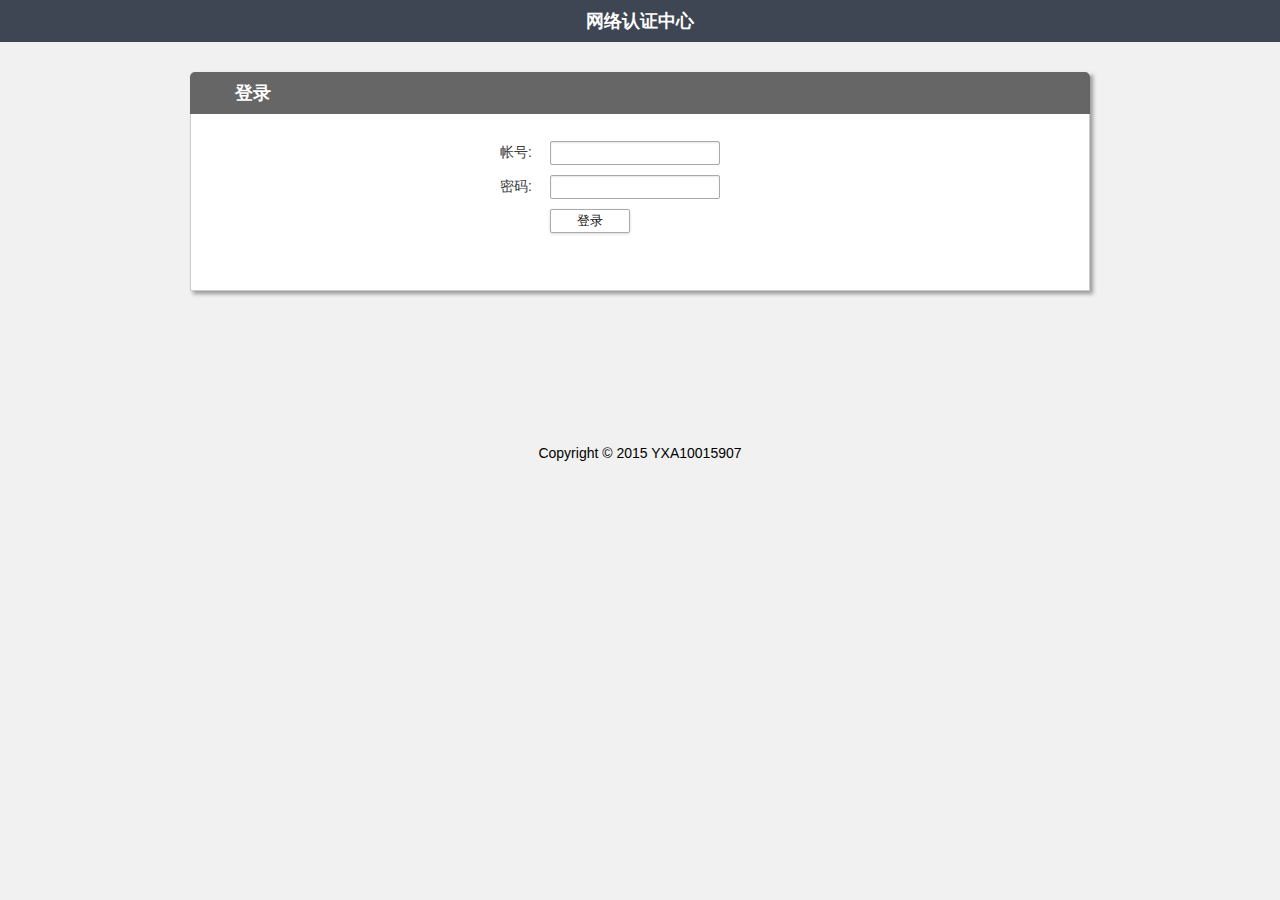
==== websrv/root/www/webui/login.html @ 5fe66b91 "change authcloud" ====
<!DOCTYPE html>
<html lang="en">
<head>
<meta http-equiv="content-type" content="text/html;charset=utf-8">
<meta name="apple-mobile-web-app-capable" content="yes" />
<meta name="apple-mobile-web-app-status-bar-style" content="black-translucent" /> 
<meta name="viewport" content="width=device-width, minimum-scale=1.0, maximum-scale=1.0" />
<title>Web UI</title>
<link href="static/css/normal_ws.css" rel="stylesheet">
<link href="static/css/scard.css" rel="stylesheet">
<script src="static/js/jquery-1.11.1.min.js" type="text/javascript"></script>
<script src="static/js/scard.js" type="text/javascript"></script>
<script type="text/javascript">
var g_redirect="http://www.baidu.com";
$(function() {
	var obj = {}
	obj.now = new Date().getTime();
	var params = window.location.search;
	$("#login").on("click", login_action);
	$.post(
		"/authopt" + params,
		obj,
		function(d) {
			if (d.wx == 1) {
				$(".wx,.wx-sms").show();
			}
			if (d.sms == 1) {
				$(".sms,.wx-sms").show();
			}
		},
		"json"
	);
});

function login_action() {
	var params = window.location.search,
		username = $("#username").val(),
		password = $("#password").val();
	var sarr = window.location.search.substring(1).split("&");
	var obj = {}
	for (var i = 0; i < sarr.length; i++) {
		var tokens = sarr[i].split("=");
		if (tokens.length == 2) {
			obj[tokens[0]] = tokens[1];
		}
	}
	
	if (!(obj.hasOwnProperty("mac") && obj.hasOwnProperty("ip"))) {
		alert("非法参数！尝试重新加载！");
		return;
	}
	
	var mac = obj.mac;
	var ip = obj.ip;
	
	var mac_reg = /^[0-9a-f]{2}:[0-9a-f]{2}:[0-9a-f]{2}:[0-9a-f]{2}:[0-9a-f]{2}:[0-9a-f]{2}$/;
	var ip_reg = /^[1-9]{1,3}\.[0-9]{1,3}\.[0-9]{1,3}\.[0-9]{1,3}$/
	if (!(mac_reg.test(mac) && ip_reg.test(ip))) {
		alert("非法参数！尝试重新加载！");
		return;
	}

	if (username == "" || password == "") {
		alert("请输入帐号或密码！");
		return;
	}

	if (password.length < 4) {
		alert("密码错误！");
		return;
	}
	
	$.post(
		"/cloudlogin" + params,
		{
			username: username,
			password: password,
			mac: mac, 
			ip: ip
		},
		function(d) {
			if (d.status == 0) {
				window.location.href = "http://www.baidu.com";
			} else {
				alert("登录失败！" + (d.data ? d.data : ""));
			}
		},
		"json"
	)
}

function weixin_login_action(d) {
	Wechat_GotoRedirect(d.AppID, d.Extend, d.TimeStamp, d.Sign, d.ShopID, d.AuthUrl, d.Mac, d.SSID, d.BSSID); 
}

function call_weixin() {
	var params = window.location.search;
	var obj = {};
	obj.now = new Date().getTime();
	$.post(
		"/wxlogin2info" + params,
		obj,
		weixin_login_action,
		"json"
	);
}
</script>
<script type="text/javascript" src="http://wifi.weixin.qq.com/resources/js/wechatticket/wechatutil.js"></script>
</head>

<body>
<header class="p-header" id="p-header">
	<div class="title">网络认证中心</div> 
</header>
<div class="big">
	<!-- Basic  -->
	<section id="ugw-basic" class="shadow">
		<div class="page-header">
			<h1>登录</h1>
		</div>
		<div class="row-fluid">
			<ul style="width: 280px; margin: 0 auto;">
				<li>
					<label>
						<span style="min-width: 46px;">帐号:</span>
						<input id="username" type="text" />
					</label>
				</li>
				<li>
					<label>
						<span style="min-width: 46px;">密码:</span>
						<input id="password" type="password" />
					</label>
				</li>
				<li>
					<span style="min-width: 46px;"></span>
					<input id="login" style="width:80px;cursor:pointer;" type="button" value="登录" />
				</li>
				<li class="auth">
					<label>
						<p class="wx-sms">其它登录方式:</p>
						<p class="wx"><a href="javascript:;" onclick="call_weixin()">微信认证</a></p>
						<p class="sms"><a href="javascript:;" onclick="showRecharge()">短信认证</a></p>
					</label>
				</li>
			</ul>
		</div>
	</section>
</div>
<footer class="footer">
	<div class="container">
		<p>Copyright © 2015 YXA10015907</p>
	</div>
</footer>
</body>
</html>
---- websrv/root/www/webui/static/css/normal_ws.css ----
* {
	margin: 0;
	padding: 0;
}
body{
	margin: 0px;
	padding: 0;
	background: #F1F1F1;
    font: 14px/160% arial,"Hiragino Sans GB","Microsoft Yahei","微软雅黑","宋体",Tahoma,Arial,Helvetica,STHeiti;
}
h1 {
	font-size: 18px;
}
.big {
	width: auto;
	height: auto;
	padding:0 15px;
	max-width: 900px;
	margin: 0 auto;
	min-height: 320px;
}
section {
	clear: left;
	margin: 30px auto 0 auto;
}
section.shadow{
	-moz-box-shadow: 3px 3px 4px #999;
    -webkit-box-shadow: 3px 3px 4px #999;
    box-shadow: 3px 3px 4px #999;
    -ms-filter: "progid:DXImageTransform.Microsoft.Shadow(Strength=4, Direction=135, Color='#999999')";
    filter: progid:DXImageTransform.Microsoft.Shadow(Strength=4, Direction=135, Color='#999999');
}
section #ugw-controls {
	-moz-box-shadow: none;
    -webkit-box-shadow: none;
    box-shadow: none;
    -ms-filter: none;
    filter: none;
}
section span {
	display: inline-block;
	min-width: 120px;
	text-align: left;
	color: #3c3c3c;
}
section .page-header {
	width: 100%;
	height: 42px;
	line-height: 42px;
	background: #666;
	color: #FFF;
	text-align: left;
	-moz-border-radius: 5px 5px 0 0;
    -webkit-border-radius: 5px 5px 0 0;
    border-radius: 5px 5px 0 0;
}
section .page-header h1 {
	padding-left:5%;
	color: #fff;
}
section .row-fluid {
	background: #FFF;
	border: 1px solid #CCC;
	border-top: none;
	padding: 15px 3%;
}
td {
    color: #333333;
    font-size: 100%;
}
ul {
	margin: 0;
	padding: 2px;
}

li {
    list-style: none;
	margin: 10px 0;
}

.btn {
	background-color: rgb(221,221,221);
	border: solid 1px gray;
    cursor: pointer;
}

.btn:active { top:1px; }

.tabs>li{
    margin-top: 2px;
    margin-left: 4px;
}

select,
textarea,
input[type=text],
input[type=password],
input[type=button],
input[type=submit] {
    border: 1px solid #AAA;
    -o-border-radius: 2px;
    -ms-border-radius: 2px;
    -moz-border-radius: 2px;
    -khtml-border-radius: 2px;
    -webkit-border-radius: 2px;
    border-radius: 2px;
    -o-box-shadow: inset 0 1px 3px rgba(0,0,0,0.1), 0 1px 0px rgba(255,255,255,0.2);
    -ms-box-shadow: inset 0 1px 3px rgba(0,0,0,0.1), 0 1px 0px rgba(255,255,255,0.2);
    -moz-box-shadow: inset 0 1px 3px rgba(0,0,0,0.1), 0 1px 0px rgba(255,255,255,0.2);
    -webkit-box-shadow: inset 0 1px 3px rgba(0,0,0,0.1), 0 1px 0px rgba(255,255,255,0.2);
    box-shadow: inset 0 1px 2px rgba(0,0,0,0.1), 0 1px 0px rgba(255,255,255,0.2);
    font-family: Arial, sans-serif;
    font-size: 13px;
    line-height: 14px;
    padding: 4px;
}
input[type=button],
input[type=submit] {
	border-color: #AAA;
	box-shadow: 0px 1px 0px transparent inset, 0px 1px 3px rgba(0, 0, 0, 0.15);
	color: #111;
	text-shadow: 0px 1px 0px #FFF;
	background: none repeat scroll 0% 0% #FFF;
}

input[type=button]:hover,
input[type=submit]:hover {
    background-color: #F2F2F2;
	background-image: -o-linear-gradient(center top , #FFF, #F2F2F2);
    background-image: -ms-linear-gradient(center top , #FFF, #F2F2F2);
    background-image: -moz-linear-gradient(center top , #FFF, #F2F2F2);
    background-image: -webkit-linear-gradient(center top , #FFF, #F2F2F2);
    background-image: linear-gradient(center top , #FFF, #F2F2F2);
    border-color: #888;
    box-shadow: 0px 1px 3px rgba(0, 0, 0, 0.3);
}

input[type=button]:active,
input[type=submit]:active {
    background-color: #EAEAEA;
    background-image: -o-linear-gradient(top, #FAFAFA, #EAEAEA);
    background-image: -ms-linear-gradient(top, #FAFAFA, #EAEAEA);
    background-image: -moz-linear-gradient(top, #FAFAFA, #EAEAEA);
	background-image: -webkit-gradient(linear, left top, left bottom, from(#FAFAFA), to(#EAEAEA));
    background-image: -webkit-linear-gradient(top, #FAFAFA, #EAEAEA);
    background-image: linear-gradient(top, #FAFAFA, #EAEAEA);
    -moz-box-shadow: inset 0 1px 3px rgba(0,0,0,0.3), 0 1px 0px rgba(255,255,255,0.2);
    -webkit-box-shadow: inset 0 1px 3px rgba(0,0,0,0.3), 0 1px 0px rgba(255,255,255,0.2);
    box-shadow: inset 0 1px 2px rgba(0,0,0,0.3), 0 1px 0px rgba(255,255,255,0.2);
}

section p.bottom span {
	padding: 0 5px 0 0;
	min-width: 0;
}

.footer {
    clear: left;
    margin: 50px auto 10px;
    text-align: center;
}
.footer a {
	color: #0066ff;
	text-decoration: none;
}
.row-fluid input {
	width: 170px;
}
.row-fluid select {
	width: 180px;
}
#ugw-controls input {
	min-width: 72px;
	height: 30px;
}
header.p-header {
	height: 42px;
	line-height: 42px;
	background: #3E4654 none repeat scroll 0% 0%;
	position: relative;
}
header.p-header .title {
    margin: 0px 60px;
    height: 42px;
    font: bold 18px/42px "microsoft yahei";
    color: #FFF;
    text-align: center;
    white-space: nowrap;
    overflow: hidden;
    text-overflow: ellipsis;
}
section p.bottom span.tipSpan {
	display: inline-block;
	color: #F00;
	font-size: 13px;
	padding-left: 20px;
}
.auth {
	padding-top:20px;
}
.auth p {
	line-height: 30px;
}
.wx-sms,
.wx,
.sms {
	display: none;
}
---- websrv/root/www/webui/static/css/scard.css ----
input {
	box-sizing: border-box;
}
/* ������֤ */
#maskgray{
	display:none;
	width:100%;
	height: 100%;
	position: fixed;
	top:0;
	left:0;
	background:#000;
	filter:alpha(opacity=20);
	-moz-opacity:0.2;
	-khtml-opacity: 0.2;
	opacity: 0.2;
	z-index:99999;
}
#sms{
	display:none;
	width:310px;
	height:220px;
	position:fixed;
	margin-left:-155px;
	margin-top:-110px;
	background:#FFF;
	top:50%;
	left:50%;
	border:1px solid #ddd;
	z-index:99999;
}
#sms .sms-top{
	background:#f7f7f7;
	height:40px;
	position:relative;
}
#sms .sms-top h2{
	margin:0;
	padding:0 0 0 10px;
	font-size:14px;
	font-weight:bold;
	line-height:40px;
}
#sms .sms-top a.sms-close {
	position:absolute;
	top:10px;
	right:10px;
	cursor:pointer;
	display: inline-block;
	width: 18px;
	height: 18px;
	overflow: hidden;
}
#sms .sms-top a.sms-close:hover::before, #sms .sms-top a.sms-close:hover::after {
  background: #333;
}
#sms .sms-top a.sms-close::before, #sms .sms-top a.sms-close::after {
  content: '';
  position: absolute;
  height: 2px;
  width: 100%;
  top: 50%;
  left: 0;
  margin-top: -1px;
  background: #999;
}
#sms .sms-top a.sms-close::before {
  -webkit-transform: rotate(45deg);
  -moz-transform: rotate(45deg);
  -ms-transform: rotate(45deg);
  -o-transform: rotate(45deg);
  transform: rotate(45deg);
}
#sms .sms-top a.sms-close::after {
  -webkit-transform: rotate(-45deg);
  -moz-transform: rotate(-45deg);
  -ms-transform: rotate(-45deg);
  -o-transform: rotate(-45deg);
  transform: rotate(-45deg);
}
.sms-main{
	padding:6px 12px 12px;
}
.sms-main .smswarn{
	height:20px;
	line-height:20px;
	font-size:13px;
	margin:0;
	padding:0 0 3px 0;
	color:#F00;
}
#smsPhone{
	box-sizing: border-box;
	border: 1px solid #ddd;
	width: 100%;
	height: 34px;
	line-height: 20px;
	padding: 7px;
	outline: none;
	margin-bottom: 12px;
	font-size: 16px;
}
#smsCaptcha{
	box-sizing: border-box;
	border:1px solid #ddd;
	width:140px;
	height:34px;
	line-height:20px;
	padding:7px;
	outline:none;
	margin-bottom:12px;
	font-size: 16px;
}
#smsGetcap{
	border:1px solid #ddd;
	height:34px;
	line-height:20px;
	width:130px;
	text-align:center;
	float:right;
	outline:none;
	color:#666666;
}
.getshover{
	background:#f1f1f1;
	transition: background .5s;
	-moz-transition: background .5s;	/* Firefox 4 */
	-webkit-transition: background .5s;	/* Safari �� Chrome */
	-o-transition: background .5s;
}
.getshover:hover{
	background:#ddd;
}
#smsGetcap.getsuccess{
	color:#999;
	border:1px solid #f1f1f1;
	background:#f7f7f7;
}
#smsSubmit{
	border:1px solid #ddd;
	padding:0 40px;
	height:34px;
	outline:none;
	color:#666666;
	background:#f1f1f1;
	transition: background .5s;
	-moz-transition: background .5s;	/* Firefox 4 */
	-webkit-transition: background .5s;	/* Safari �� Chrome */
	-o-transition: background .5s;
}
#smsSubmit:hover{
	background:#ddd;
}
p#get_warn{
	display:none;
	background:#fff2f2;
	border:1px solid #ff8080;
	padding-left:6px;
	line-height:16px;
	float:right;
	width:154px;
	font-size:12px;
	color:#6b6b6b;
	overflow:hidden;
	min-height:32px;
}
p#get_success{
	display:none;
	background:#ecfed6;
	border:1px solid #61ae00;
	padding-left:6px;
	line-height:16px;
	float:right;
	width:154px;
	font-size:12px;
	color:#6b6b6b;
	overflow:hidden;
	min-height:32px;
}
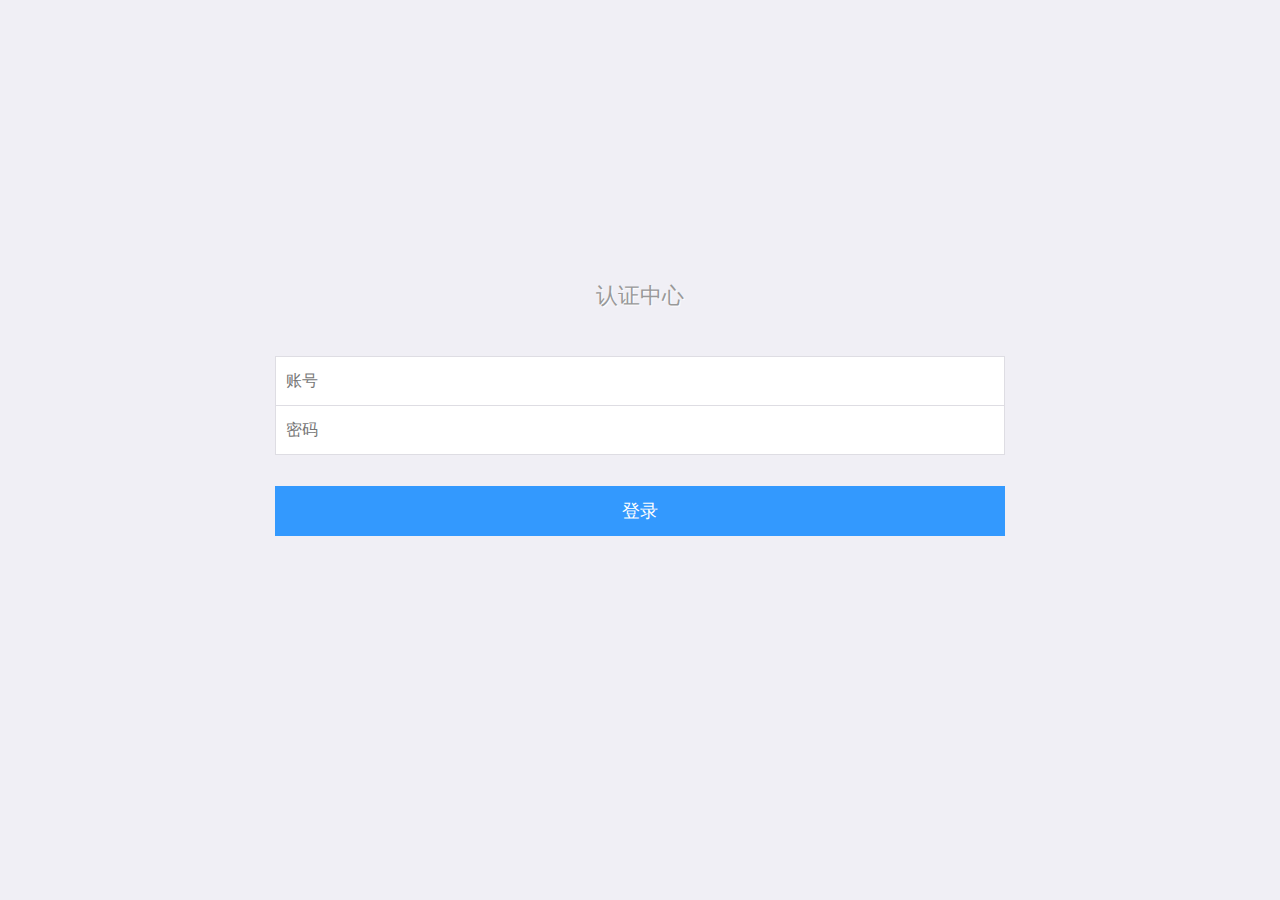
==== commit 5462493f: "mod login" ====
--- a/websrv/root/www/webui/login.html
+++ b/websrv/root/www/webui/login.html
@@ -1,156 +1,94 @@
-<!DOCTYPE html>
-<html lang="en">
+<!doctype html>
+<html>
 <head>
-<meta http-equiv="content-type" content="text/html;charset=utf-8">
-<meta name="apple-mobile-web-app-capable" content="yes" />
-<meta name="apple-mobile-web-app-status-bar-style" content="black-translucent" /> 
-<meta name="viewport" content="width=device-width, minimum-scale=1.0, maximum-scale=1.0" />
-<title>Web UI</title>
-<link href="static/css/normal_ws.css" rel="stylesheet">
-<link href="static/css/scard.css" rel="stylesheet">
+<meta charset="utf-8">
+<meta http-equiv="X-UA-Compatible" content="IE=edge">
+<title>认证中心</title>
+<meta name="viewport" content="width=device-width, initial-scale=1.0, maximum-scale=1.0, user-scalable=no">
+<meta name="apple-mobile-web-app-capable" content="yes">
+<meta name="apple-mobile-web-app-status-bar-style" content="black">
+<meta name="format-detection" content="telephone=no">
+<link href="static/css/index.css" rel="stylesheet">
 <script src="static/js/jquery-1.11.1.min.js" type="text/javascript"></script>
-<script src="static/js/scard.js" type="text/javascript"></script>
-<script type="text/javascript">
+<script src="static/js/index.js" type="text/javascript"></script>
+<script>
 var g_redirect="http://www.baidu.com";
 $(function() {
 	var obj = {}
 	obj.now = new Date().getTime();
 	var params = window.location.search;
-	$("#login").on("click", login_action);
 	$.post(
 		"/authopt" + params,
 		obj,
 		function(d) {
 			if (d.wx == 1) {
-				$(".wx,.wx-sms").show();
+				$(".auth .weixin,.font").show();
 			}
 			if (d.sms == 1) {
-				$(".sms,.wx-sms").show();
+				$(".auth .sms,.font").show();
 			}
 		},
 		"json"
 	);
 });
-
-function login_action() {
-	var params = window.location.search,
-		username = $("#username").val(),
-		password = $("#password").val();
-	var sarr = window.location.search.substring(1).split("&");
-	var obj = {}
-	for (var i = 0; i < sarr.length; i++) {
-		var tokens = sarr[i].split("=");
-		if (tokens.length == 2) {
-			obj[tokens[0]] = tokens[1];
-		}
-	}
-	
-	if (!(obj.hasOwnProperty("mac") && obj.hasOwnProperty("ip"))) {
-		alert("非法参数！尝试重新加载！");
-		return;
-	}
-	
-	var mac = obj.mac;
-	var ip = obj.ip;
-	
-	var mac_reg = /^[0-9a-f]{2}:[0-9a-f]{2}:[0-9a-f]{2}:[0-9a-f]{2}:[0-9a-f]{2}:[0-9a-f]{2}$/;
-	var ip_reg = /^[1-9]{1,3}\.[0-9]{1,3}\.[0-9]{1,3}\.[0-9]{1,3}$/
-	if (!(mac_reg.test(mac) && ip_reg.test(ip))) {
-		alert("非法参数！尝试重新加载！");
-		return;
-	}
-
-	if (username == "" || password == "") {
-		alert("请输入帐号或密码！");
-		return;
-	}
-
-	if (password.length < 4) {
-		alert("密码错误！");
-		return;
-	}
-	
-	$.post(
-		"/cloudlogin" + params,
-		{
-			username: username,
-			password: password,
-			mac: mac, 
-			ip: ip
-		},
-		function(d) {
-			if (d.status == 0) {
-				window.location.href = "http://www.baidu.com";
-			} else {
-				alert("登录失败！" + (d.data ? d.data : ""));
-			}
-		},
-		"json"
-	)
-}
-
-function weixin_login_action(d) {
-	Wechat_GotoRedirect(d.AppID, d.Extend, d.TimeStamp, d.Sign, d.ShopID, d.AuthUrl, d.Mac, d.SSID, d.BSSID); 
-}
-
-function call_weixin() {
-	var params = window.location.search;
-	var obj = {};
-	obj.now = new Date().getTime();
-	$.post(
-		"/wxlogin2info" + params,
-		obj,
-		weixin_login_action,
-		"json"
-	);
-}
 </script>
-<script type="text/javascript" src="http://wifi.weixin.qq.com/resources/js/wechatticket/wechatutil.js"></script>
 </head>
 
 <body>
-<header class="p-header" id="p-header">
-	<div class="title">网络认证中心</div> 
-</header>
 <div class="big">
-	<!-- Basic  -->
-	<section id="ugw-basic" class="shadow">
-		<div class="page-header">
-			<h1>登录</h1>
+	<div class="big-m">
+		<div class="main">
+			<div class="top">
+				<p>认证中心</p>
+			</div>
+			
+			<div class="login">
+				<div class="text-input">
+					<div class="input">
+						<input id="web_user" type="text" placeholder="账号" />
+					</div>
+					<div class="input">
+						<input id="web_pwd" type="text" placeholder="密码" />	
+					</div>
+				</div>
+				<div class="web-confirm">
+					<div class="tips" style="height:28px;line-height:28px;font-size:14px;color:#f00"></div>
+				</div>
+				<div class="btn-input">
+					<input type="button" onclick="web_action();" value="登录" />
+				</div>
+			</div>
+			
+			<div class="a-login">
+				<div class="font clearfix">
+					<p class="left"><i></i></p>
+					<p class="mid">其它登录方式</p>
+					<p class="right"><i></i></p>
+				</div>
+				<div class="auth">
+					<a class="weixin" href="javascript:;" onclick="call_weixin();"></a>
+					<a class="sms" href="javascript:;" onclick="call_sms();"></a>
+				</div>
+			</div>
 		</div>
-		<div class="row-fluid">
-			<ul style="width: 280px; margin: 0 auto;">
-				<li>
-					<label>
-						<span style="min-width: 46px;">帐号:</span>
-						<input id="username" type="text" />
-					</label>
-				</li>
-				<li>
-					<label>
-						<span style="min-width: 46px;">密码:</span>
-						<input id="password" type="password" />
-					</label>
-				</li>
-				<li>
-					<span style="min-width: 46px;"></span>
-					<input id="login" style="width:80px;cursor:pointer;" type="button" value="登录" />
-				</li>
-				<li class="auth">
-					<label>
-						<p class="wx-sms">其它登录方式:</p>
-						<p class="wx"><a href="javascript:;" onclick="call_weixin()">微信认证</a></p>
-						<p class="sms"><a href="javascript:;" onclick="showRecharge()">短信认证</a></p>
-					</label>
-				</li>
-			</ul>
-		</div>
-	</section>
+	</div>
 </div>
-<footer class="footer">
-	<div class="container">
-		<p>Copyright © 2015 YXA10015907</p>
+
+<div class="mengban"></div>
+<div class="alertbox sms-confirm">
+    <div class="alert-title">短信认证</div>
+	<div class="tips"></div>
+    <div class="number">
+		<input id="sms_user" type="tel" placeholder="请输入手机号码" />
 	</div>
-</footer>
+    <div class="code">
+		<input id="sms_pwd" type="tel" placeholder="请输入验证码" />
+		<span id="sms_code" onclick="sms_code();">获取验证码</span>
+	</div>
+    <div class="btns">
+        <span class="cancle">取消</span>
+        <span onclick="sms_action();">确定</span>
+    </div>
+</div>
 </body>
 </html>
--- a/websrv/root/www/webui/static/css/index.css
+++ b/websrv/root/www/webui/static/css/index.css
@@ -0,0 +1,340 @@
+<style>
+* {
+	outline:none !important;
+	margin: 0;
+	padding: 0;
+}
+*:active {
+	outline:none !important;
+}
+a {
+	list-style: none;
+    text-decoration: none;
+    color: inherit;
+}
+a:hover,
+a:focus {
+	text-decoration: none;
+}
+
+.clearfix { 
+	*zoom: 1; 
+} 
+.clearfix:before, 
+.clearfix:after { 
+	display: table; 
+	line-height: 0; 
+	content: ""; 
+}
+.clearfix:after { 
+	clear: both; 
+}
+input[type="button"],
+input[type="text"],
+input[type="submit"],
+input[type="reset"] {
+	-webkit-appearance: none;
+	border-radius: 0;
+}
+html {
+	height: 100%;
+}
+body {
+    font-family: Microsoft YaHei,"微软雅黑",Helvitica,Verdana,Tohoma,Arial,san-serif;
+    background-color: #f0eff5;
+    font-size: 16px;
+	padding: 0;
+    margin: 0;
+	box-sizing: border-box;
+	height: 100%;
+}
+ul,li {
+    margin: 0;
+    padding: 0;
+    list-style: none;
+}
+
+.big {
+	max-width: 730px;
+	min-width: 290px;
+	padding: 0 15px;
+	height: 100%;
+	margin: 0 auto;
+	overflow: hidden;
+}
+.big-m {
+	width: 100%;
+	margin: auto;
+	position: relative;
+	height: 100%;
+}
+.main {
+	width: 100%;
+	height: 400px;
+	margin: 0;
+	padding: 0;
+	position: absolute;
+	top: 50%;
+	margin-top: -200px;
+}
+.main .top {
+	height: 84px;
+	line-height: 48px;
+	font-size: 22px;
+	text-align: center;
+	color: #999;
+}
+
+.main .top p {
+	color: #999;
+	text-shadow: 1px 1px 1px white;
+}
+
+.login {
+	width: 100%;
+	height: 180px;
+}
+.text-input {
+	width: 100%;
+	height: 102px;
+}
+.text-input .input {
+	width: 100%;
+	box-sizing: border-box;
+	margin: 0;
+	border: 1px solid #dedde3;
+}
+.text-input .input input {
+	border: none;
+	width: 100%;
+	margin: 0;
+	height: 48px;
+	padding: 12px 10px;
+	box-sizing: border-box;
+	font-size: 16px;
+	color: #000;
+}
+.text-input .input input:active,
+.text-input .input input:focus {
+	-moz-box-shadow: 0px 0px 2px 1px #158afd;
+	-webkit-box-shadow: 0px 0px 2px 1px #158afd; 
+	box-shadow: 0px 0px 2px 1px #158afd;
+	z-index: 9;
+	position: relative;
+}
+.text-input .input:last-child {
+	border-top: none;
+}
+.btn-input {
+	width: 100%;
+	height: 50px;
+	display: block;
+}
+.btn-input input {
+	border: none;
+	height: 50px;
+	width: 100%;
+	box-sizing: border-box;
+	cursor: pointer;
+	background: #3399fe;
+	color: #fff;
+	font-size: 18px;
+}
+.a-login .font {
+	color: #848484;
+	margin: 26px auto 20px;
+	position: relative;
+	line-height: 24px;
+	display: none;
+}
+.a-login .font p {
+	float: left;
+	text-align: center;
+	margin-top: 0;
+	margin-bottom: 0;
+}
+.a-login .font .left,
+.a-login .font .right {
+	margin-left: -60px;
+	width:50%;
+}
+.a-login .font .mid {
+	width: 120px;
+}
+.a-login .font .left i {
+	margin: 0px;
+	width: 100%;
+}
+.a-login .font .right i {
+	margin-left: 60px;
+	width: 100%
+}
+.a-login .font i {
+	display: block;
+	border-bottom: 1px solid #848484;
+	height: 12px;
+}
+
+.auth {
+	width: 100%;
+	text-align: center;
+	height: 42px;
+	overflow: hidden;
+}
+.auth a {
+	display: inline-block;
+	width: 42px;
+	height: 42px;
+	background: #ccc;
+	margin: 0 10px;
+}
+.auth a.weixin {
+	background: url("../img/weixin.png") no-repeat 0 0;
+	display: none;
+}
+.auth a.sms {
+	background: url("../img/sms.png") no-repeat 0 0;
+	display: none;
+}
+/* 弹框start */
+.mengban {
+    position: fixed;
+    top: 0;
+    left: 0;
+    width: 100%;
+    height: 100%;
+    background:#000;
+	filter:alpha(opacity=30);
+	-moz-opacity:0.3;
+	-khtml-opacity: 0.3;
+	opacity: 0.3;
+    display: none;
+    z-index: 1000;	
+}
+.alertbox {
+    position: fixed;
+    width: 19rem;
+    left: 50%;
+    margin-left: -9.5rem;
+    border-radius: .35rem;
+    top: 20%;
+    background-color: #e8e8e8;
+    z-index: 10001;
+    display: none;
+    transition-property: transform,opacity;
+    color: #3d4145;
+    z-index: 1001;
+}
+.alertbox .alert-title {
+    font-size: 1rem;
+    text-align: center;
+    padding: 12px 0;
+    border-bottom: 1px solid #b5b5b5;
+}
+.alertbox .tips {
+    line-height: 16px;
+    height: 16px;
+    font-size: 14px;
+    color: red;
+    margin: 5px 10px;
+    overflow: hidden;
+}
+.alertbox .btns {
+    height: 2.6rem;
+    line-height: 2.6rem;
+    text-align: center;
+    font-size: 1rem;
+    color: #0894ec;
+    border-top: 1px solid #b5b5b5;
+    display: table;
+    width: 100%;
+}
+.alertbox .btns span {
+    display: table-cell;
+}
+.alertbox .btns span:first-child:hover {
+    background: #d7d7d7;
+    border-bottom-left-radius: .35rem;
+}
+.alertbox .btns span:last-child:hover {
+    background: #d7d7d7;
+    border-bottom-right-radius: .35rem;
+}
+.alertbox .btns .cancle {
+    border-right: 1px solid #b5b5b5;
+}
+.number {
+    padding: 0 10px 14px;
+}
+.number input {
+    width: 100%;
+    box-sizing: border-box;
+    height: 36px;
+    line-height: 20px;
+    border-radius: 4px;
+    border: 1px solid #ccc;
+    padding: 8px 10px;
+    font-size: 15px;
+}
+.code {
+    width: 100%;
+    padding: 0 10px;
+    box-sizing: border-box;
+    margin-bottom: 20px;
+}
+.code input {
+    width: 10rem;
+    box-sizing: border-box;
+    height: 36px;
+    line-height: 20px;
+    border-radius: 4px;
+    border: 1px solid #ccc;
+    padding: 8px 10px;
+    font-size: 15px;
+}
+.code span {
+    width: 6rem;
+    float: right;
+    display: inline-block;
+    height: 34px;
+    line-height: 34px;
+    text-align: center;
+    font-size: .9rem;
+    box-sizing: border-box;
+    background-color: #ef4437;
+    color: #fff;
+    border-radius: 4px;
+    padding: 0 5px;
+    margin-top: 1px;
+}
+.code span.code-warn {
+    background-color: #ccc;
+}
+.password {
+    padding: 0 10px 24px 10px;
+    box-sizing: border-box;
+}
+.web-confirm input {
+    width: 100%;
+    box-sizing: border-box;
+    height: 36px;
+    line-height: 20px;
+    border-radius: 4px;
+    border: 1px solid #ccc;
+    padding: 8px 10px;
+    font-size: 15px;
+}
+input.warn {
+    border: 1px solid #f00 !important;
+    color: #f00 !important;
+}
+.login input.warn {
+    -moz-box-shadow: 0px 0px 2px 1px #f00 !important;
+	-webkit-box-shadow: 0px 0px 2px 1px #f00 !important; 
+	box-shadow: 0px 0px 2px 1px #f00 !important;
+	position: relative !important;
+	z-index: 9 !important;
+	border: none !important;
+    color: #f00 !important;
+}
+/* 弹框end */